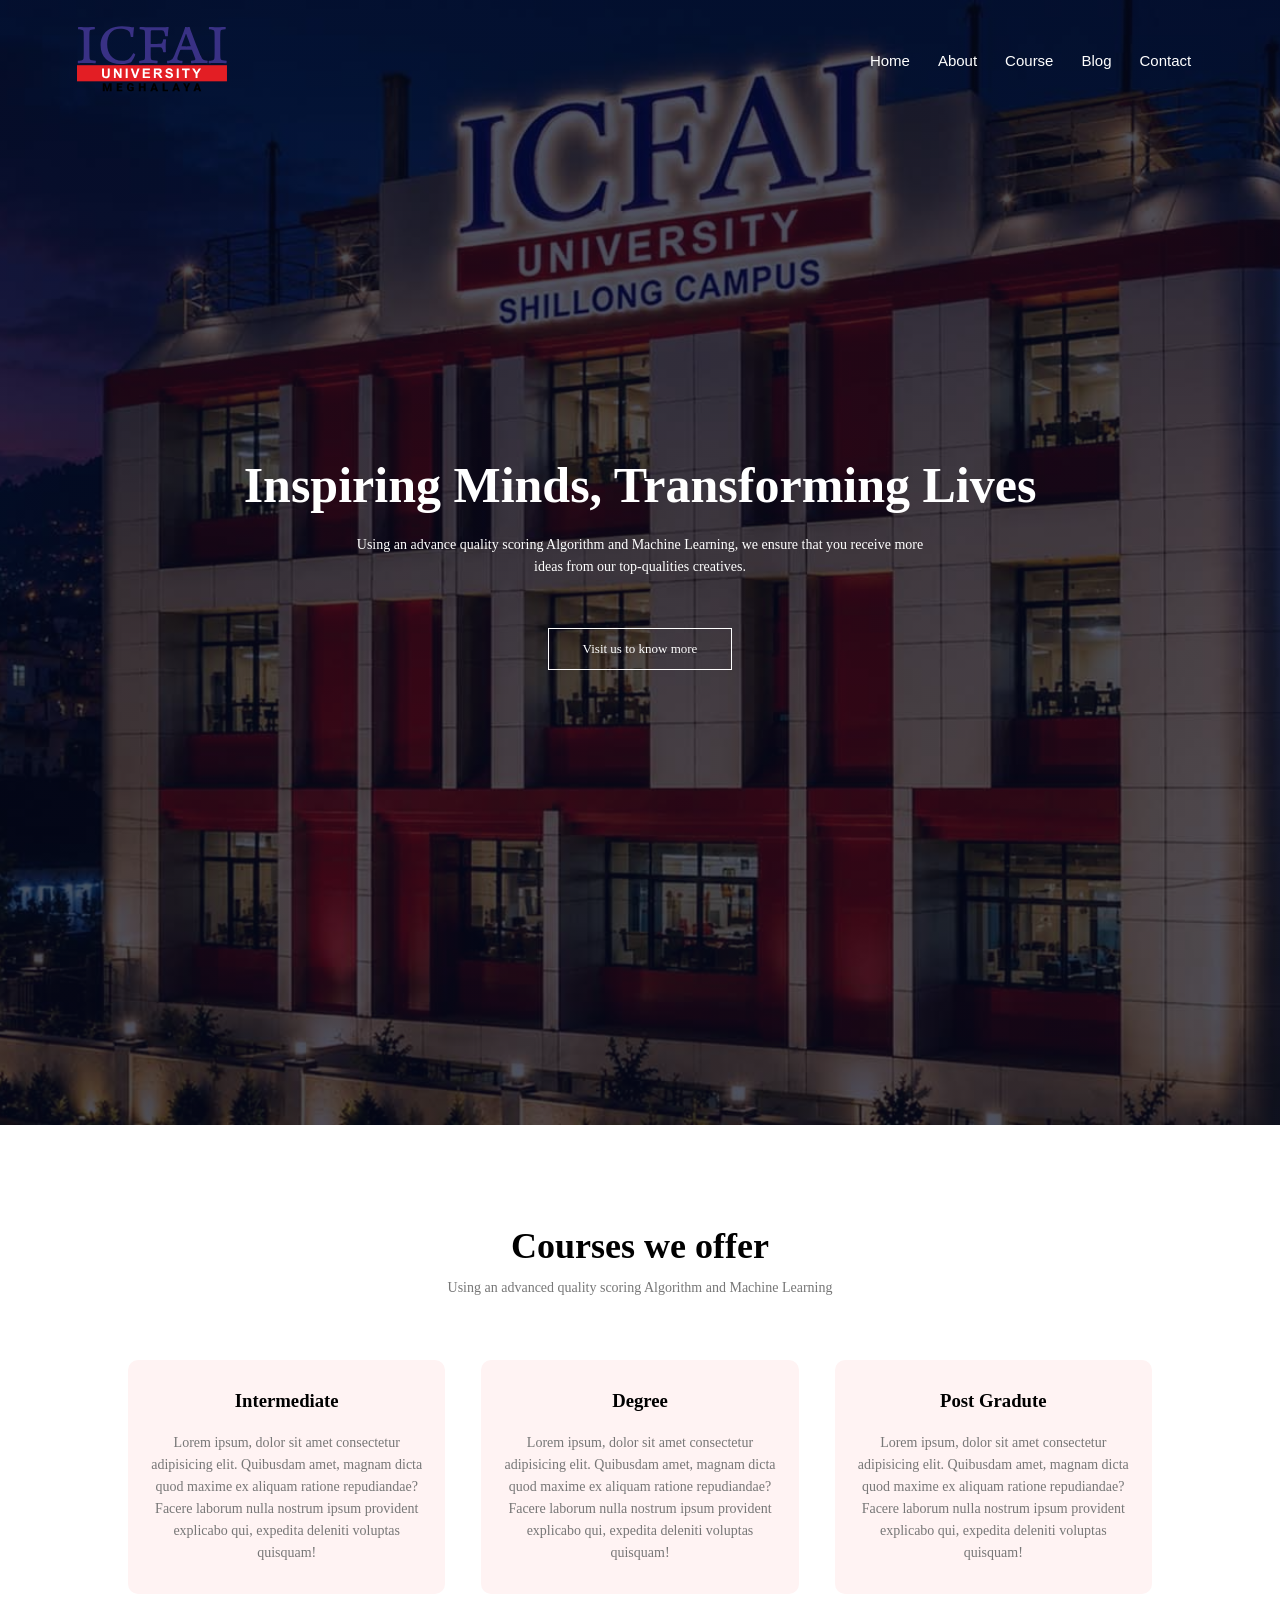
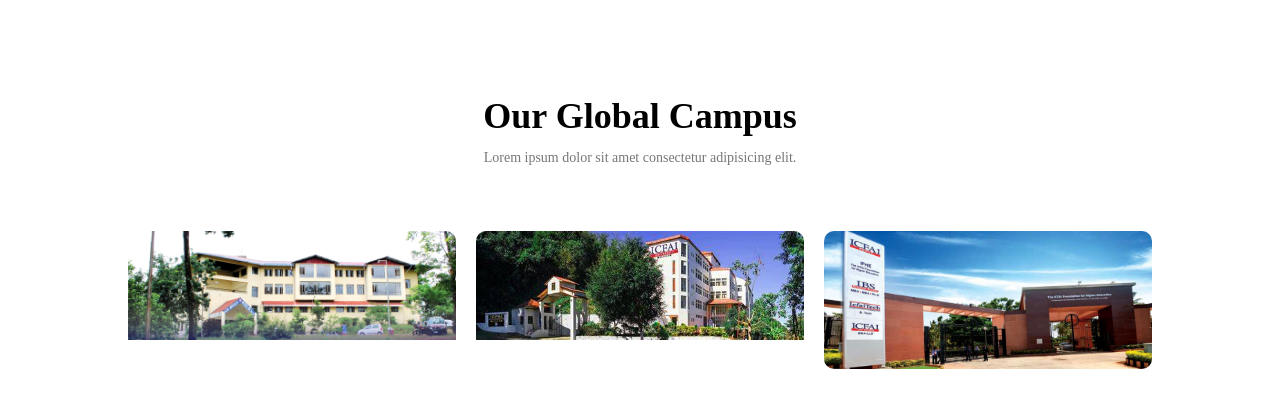
==== index.html @ 9f29e5b7 "first commit" ====
<!DOCTYPE html>
<html lang="en">
<head>
  <meta charset="UTF-8">
  <meta name="viewport" content="width=device-width, initial-scale=1.0">
  <title>ICFAI MANAGEMENT SYSTEM</title>
  <link rel="stylesheet" href="style.css">
</head>
<body>
     <section class="header">
        <nav>
          <a href="index.html"> <img src="images/Logo.svg"></a>
          <div class="nav-links">
              <ul>
                <li> <a href="">Home</a></li>
                <li> <a href="">About</a></li>
                <li> <a href="">Course</a></li>
                <li> <a href="">Blog</a></li>
                <li> <a href="">Contact</a></li>
              </ul>
          </div>
        </nav>
        <div class="text-box">
            <h1>Inspiring Minds, Transforming Lives</h1>
            <p>Using an advance quality scoring Algorithm and Machine Learning, we ensure that you receive more <br>ideas from our top-qualities creatives.
            </p>
            <a href=""class="hero-btn">Visit us to know more</a>
        </div>
     </section>


     <!-- .............Course.............. -->

     <section class="Course">
        <h1>Courses we offer</h1>
        <p>Using an advanced quality scoring Algorithm and Machine Learning</p>

        <div class="row">
          <div class="Course-col">
              <h3>Intermediate</h3>
              <p>Lorem ipsum, dolor sit amet consectetur adipisicing elit. Quibusdam amet, magnam dicta quod maxime ex aliquam ratione repudiandae? Facere laborum nulla nostrum ipsum provident explicabo qui, expedita deleniti voluptas quisquam!</p>
          </div>
                   <div class="Course-col">
              <h3>Degree</h3>
              <p>Lorem ipsum, dolor sit amet consectetur adipisicing elit. Quibusdam amet, magnam dicta quod maxime ex aliquam ratione repudiandae? Facere laborum nulla nostrum ipsum provident explicabo qui, expedita deleniti voluptas quisquam!</p>
          </div>
                   <div class="Course-col">
              <h3>Post Gradute</h3>
              <p>Lorem ipsum, dolor sit amet consectetur adipisicing elit. Quibusdam amet, magnam dicta quod maxime ex aliquam ratione repudiandae? Facere laborum nulla nostrum ipsum provident explicabo qui, expedita deleniti voluptas quisquam!</p>
          </div>
        </div>
     </section>


     <!-- ................Campus............... -->


     <section class="Campus">
        <h1>Our Global Campus</h1>
        <p>Lorem ipsum dolor sit amet consectetur adipisicing elit.</p>

        <div class="row">
          <div class="Campus-col">
              <img src="images/banner3.jpg">
              <div class="layer">
                  <h3>Tura</h3>
              </div>
          </div>
                    <div class="Campus-col">
              <img src="images/mizoram.jpg">
              <div class="layer">
                  <h3>Mizoram</h3>
              </div>
          </div>
                    <div class="Campus-col">
              <img src="images/tripura.jpg">
              <div class="layer">
                  <h3>Tripura</h3>
              </div>
          </div>
        </div>
     </section>
</body>
</html>
---- style.css ----
*{
  margin: 0;
  padding: 0;
}

.header{
  min-height: 125vh;
  width: 100%;
  background-image: linear-gradient(rgba(4,9,30,0.7),rgba(4,9,30,0.7))
  ,url(images/banner.jpeg);
  background-position: center;
  background-size: cover;
  position: relative;
}

nav{
  display: flex;
  padding: 2% 6%;
  justify-content: space-between;
  align-items: center;
}

nav img{
  width: 150px;
}

.nav-links{
  flex: 1;
  text-align: right;
}

.nav-links ul li{
  list-style: none;
  display: inline-block;
  padding: 8px 12px;
  position: relative;
}

.nav-links ul li::after{
  content: '';
  width: 0%;
  height: 2px;
  background-color: #f44366;
  display: block;
  margin: auto;
  transition: 0.5s;
}

.nav-links ul li:hover::after{
  width: 100%;
}

.nav-links ul li a{
  text-decoration: none;
  color: white;
  font-size: 15px;
  font-family: sans-serif;
}

.text-box{
  width: 90%;
  color: white;
  position: absolute;
  top: 50%;
  left: 50%;
  transform: translate(-50%, -50%);
  text-align: center;
}

.text-box h1{
  font-size: 50px;
}

.text-box p{
  margin: 10px 0 40px;
  font-size: 14px;
  color: white;
}

.hero-btn{
  display: inline-block;
  text-decoration: none;
  color: white;
  border: 1px solid white;
  padding: 12px 34px;
  font-size: 13px;
  background: transparent;
  position: relative;
  cursor: pointer;
}

.hero-btn:hover{
  border: 1px solid #f44366;
  background: #f44366;
  transition: 1s;
}

/* ...........course.......... */

.Course {
  width: 80%;
  margin: auto;
  text-align: center;
  padding-top: 100px;
}

h1{
  font-size: 36px;
  font-weight: 600;
}

p{
  color: #777;
  font-size: 14px;
  font-weight: 300;
  line-height: 22px;
  padding: 10px;
}

.row {
  margin-top: 5%;
  display: flex;
  justify-content: space-between;
}

.Course-col {
  flex-basis: 31%;
  background: #fff3f3;
  border-radius: 10px;
  margin-bottom: 5%;
  padding: 20px 12px;
  box-sizing: border-box;
  transition: 0.5s;
  cursor: pointer;
}

h3 {
  text-align: center;
  font-weight: 600;
  margin: 10px 0;
}

.Course-col:hover {
  box-shadow: 0 0 20px 0px rgba(221, 4, 4, 0.2);
}

.Campus {
  width: 80%;
  margin: auto;
  text-align: center;
  padding-top: 50px;
}

.Campus-col {
  flex-basis: 32%;
  border-radius: 10px;
  margin-bottom: 30px;
  position: relative;
  overflow: hidden;
}

.Campus-col img {
  width: 100%;
  display: block;
}

.layer {
  background-color: transparent;
  height: 100%;
  width: 100%;
  position: absolute;
  top: 0;
  left: 0;
  transition: 0.5s;
}

.layer:hover{
  background: rgba(226, 0, 0, 0.7);
}

.layer h3 {
  width: 100%;
  font-weight: 500;
  color: white;
  font-size: 26px;
  bottom: 0;
  left: 50%;
  transform: translate(-50%);
  position: absolute;
  opacity: 0;
  transition: 0.5s;
  font-family: Arial, Helvetica, sans-serif;
}

.layer:hover h3 {
  bottom: 49%;
  opacity: 1;
}
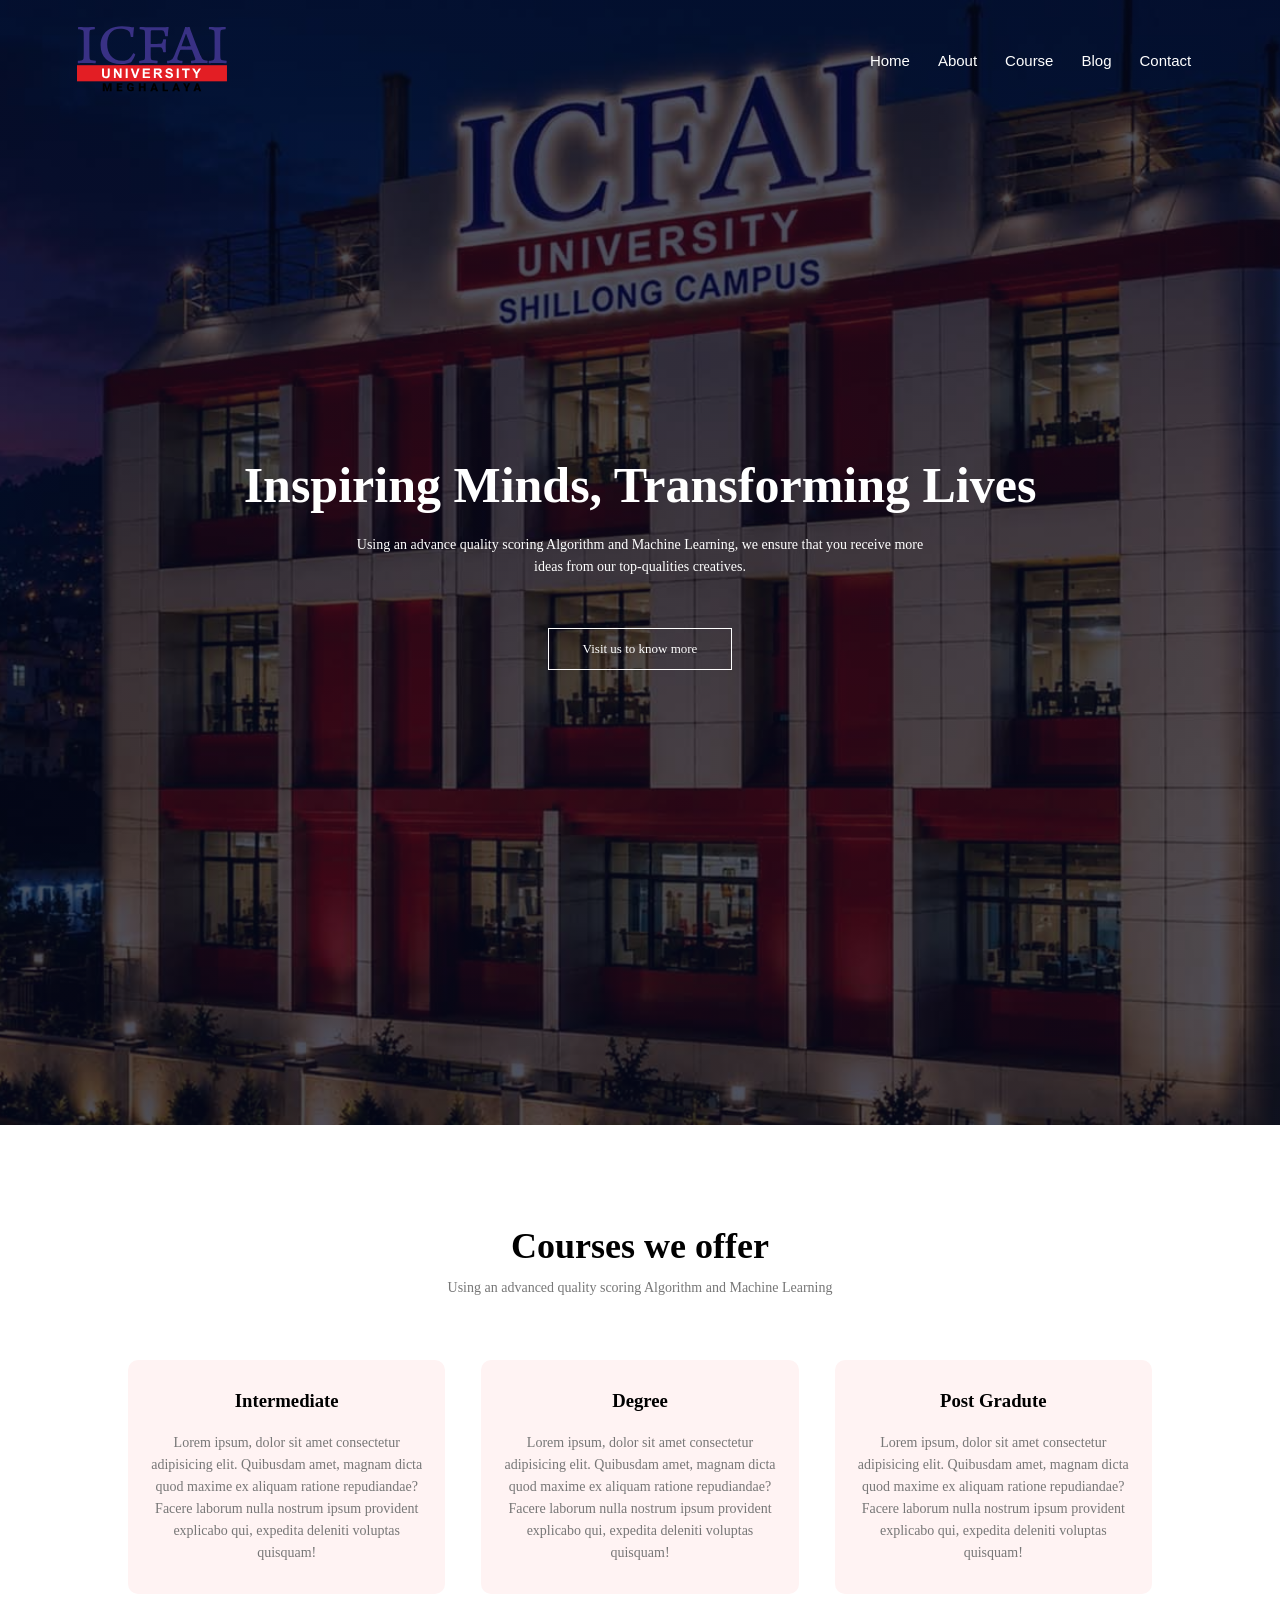
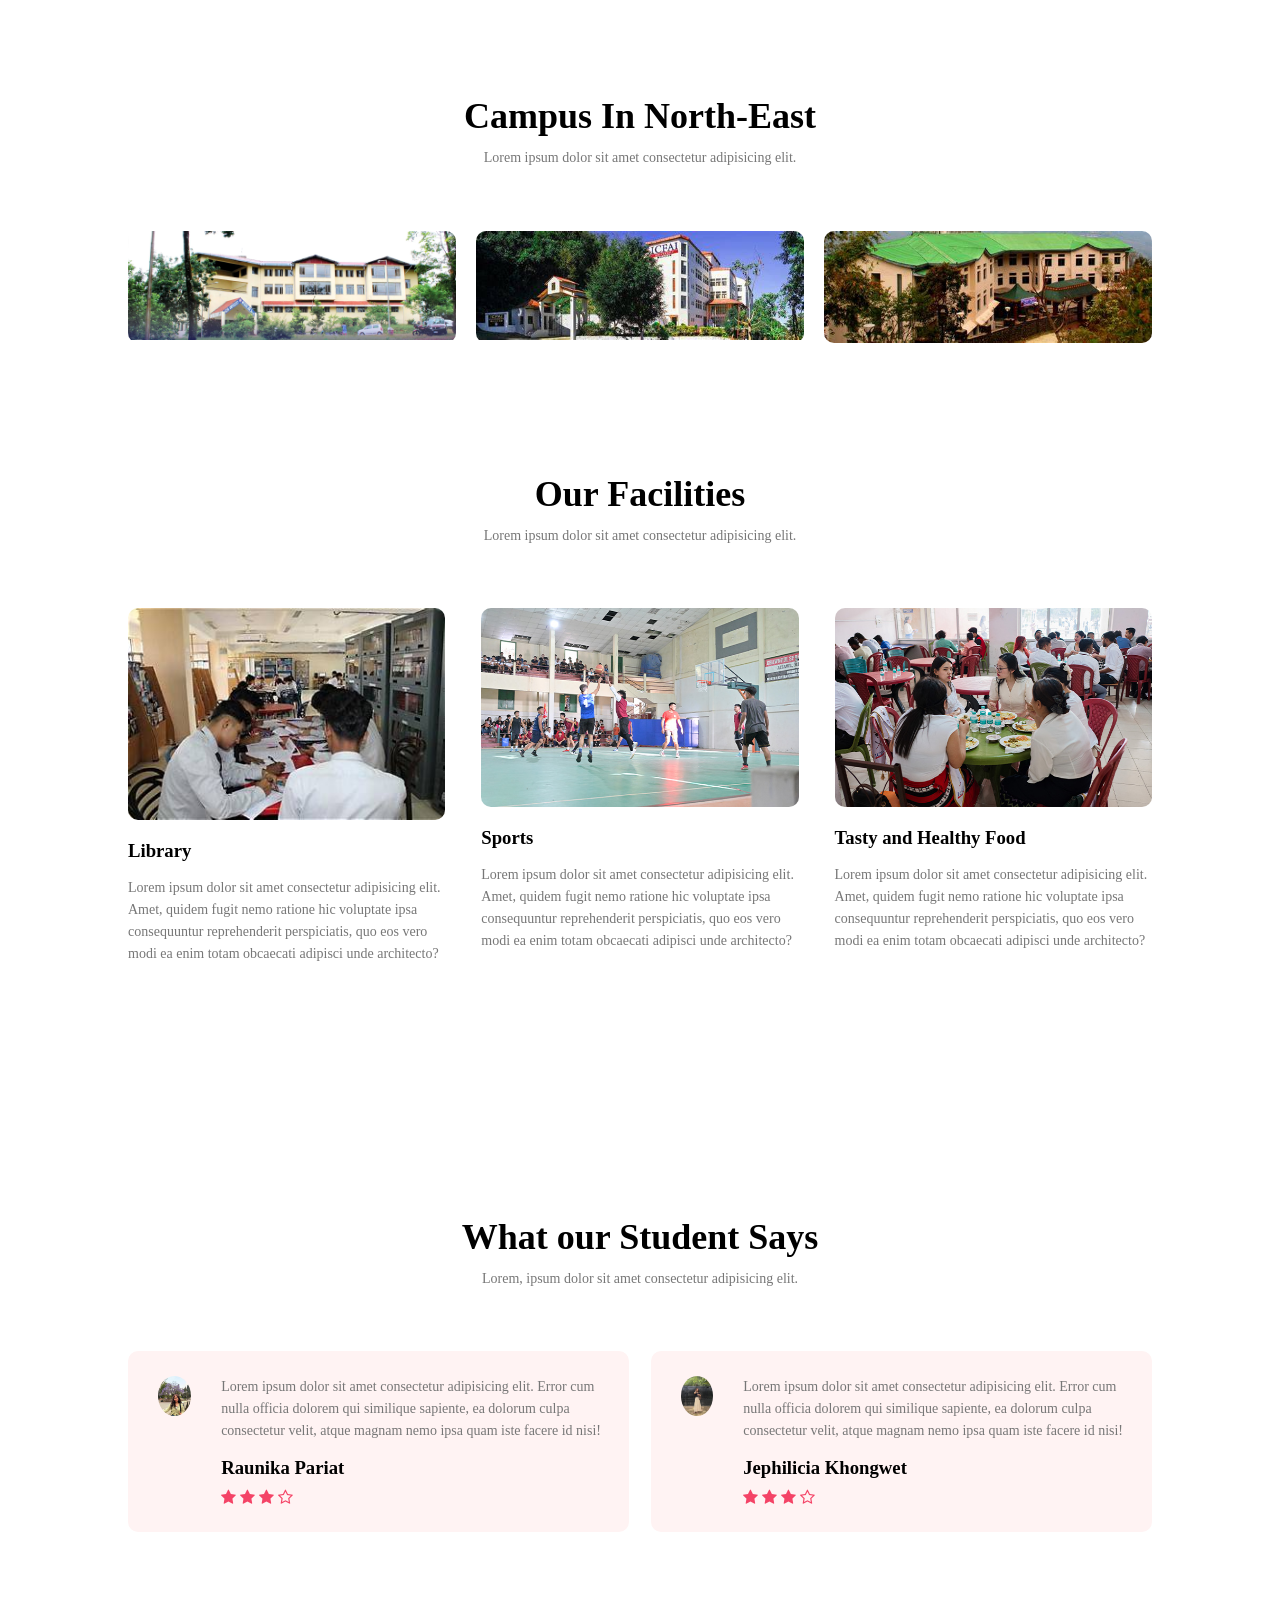
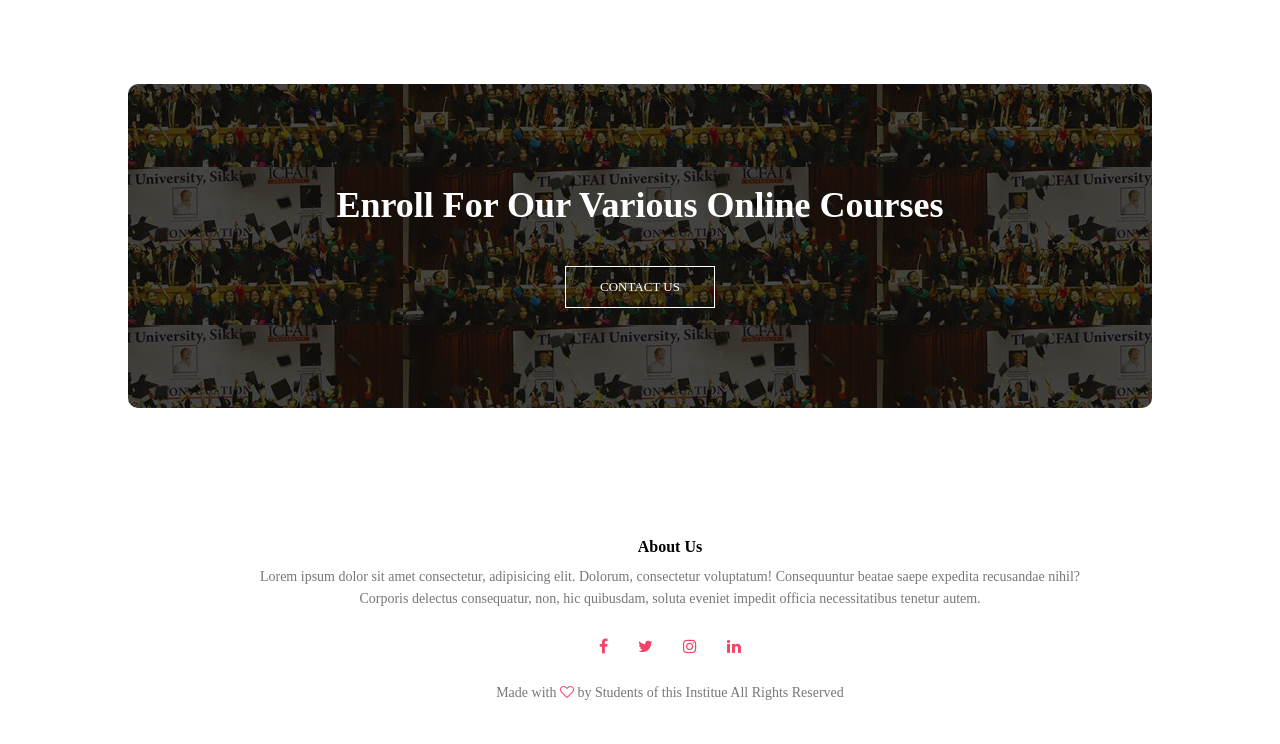
==== commit a2fa92a8: "Updated project design" ====
--- a/index.html
+++ b/index.html
@@ -5,6 +5,7 @@
   <meta name="viewport" content="width=device-width, initial-scale=1.0">
   <title>ICFAI MANAGEMENT SYSTEM</title>
   <link rel="stylesheet" href="style.css">
+  <link rel="stylesheet" href="https://stackpath.bootstrapcdn.com/font-awesome/4.7.0/css/font-awesome.min.css">
 </head>
 <body>
      <section class="header">
@@ -12,8 +13,8 @@
           <a href="index.html"> <img src="images/Logo.svg"></a>
           <div class="nav-links">
               <ul>
-                <li> <a href="">Home</a></li>
-                <li> <a href="">About</a></li>
+                <li> <a href="index.html">Home</a></li>
+                <li> <a href="about.html">About</a></li>
                 <li> <a href="">Course</a></li>
                 <li> <a href="">Blog</a></li>
                 <li> <a href="">Contact</a></li>
@@ -56,14 +57,14 @@
 
 
      <section class="Campus">
-        <h1>Our Global Campus</h1>
+        <h1>Campus In North-East</h1>
         <p>Lorem ipsum dolor sit amet consectetur adipisicing elit.</p>
 
         <div class="row">
           <div class="Campus-col">
               <img src="images/banner3.jpg">
               <div class="layer">
-                  <h3>Tura</h3>
+                  <h3>Meghalaya</h3>
               </div>
           </div>
                     <div class="Campus-col">
@@ -73,12 +74,98 @@
               </div>
           </div>
                     <div class="Campus-col">
-              <img src="images/tripura.jpg">
+              <img src="images/sikkim.jpg">
               <div class="layer">
-                  <h3>Tripura</h3>
+                  <h3>Sikkim</h3>
               </div>
           </div>
         </div>
      </section>
+
+     <!-- .............Facilities..............-->
+
+
+     <section class="Facilities">
+          <h1>Our Facilities</h1>
+          <p>Lorem ipsum dolor sit amet consectetur adipisicing elit.</p>
+
+          <div class="row">
+
+              <div class="Facilities-col">
+                  <img src="images/library2.jpg">
+                  <h3>Library</h3>
+                  <p>Lorem ipsum dolor sit amet consectetur adipisicing elit. Amet, quidem fugit nemo ratione hic voluptate ipsa consequuntur reprehenderit perspiciatis, quo eos vero modi ea enim totam obcaecati adipisci unde architecto?</p>
+              </div>
+              <div class="Facilities-col">
+                  <img src="images/basketball1.jpg">
+                  <h3>Sports</h3>
+                  <p>Lorem ipsum dolor sit amet consectetur adipisicing elit. Amet, quidem fugit nemo ratione hic voluptate ipsa consequuntur reprehenderit perspiciatis, quo eos vero modi ea enim totam obcaecati adipisci unde architecto?</p>
+              </div>
+              <div class="Facilities-col">
+                  <img src="images/cafeteria.jpg">
+                  <h3>Tasty and Healthy Food</h3>
+                  <p>Lorem ipsum dolor sit amet consectetur adipisicing elit. Amet, quidem fugit nemo ratione hic voluptate ipsa consequuntur reprehenderit perspiciatis, quo eos vero modi ea enim totam obcaecati adipisci unde architecto?</p>
+              </div>
+          </div>
+     </section>
+
+     <!-- ................testimonials section ..........................-->
+
+     <section class="Testimonials">
+        <h1>What our Student Says</h1>
+        <p>Lorem, ipsum dolor sit amet consectetur adipisicing elit.</p>
+
+        <div class="row">
+
+          <div class="Testimonials-col">
+            <img src="images/rauni.jpg">
+            <div>
+              <p>Lorem ipsum dolor sit amet consectetur adipisicing elit. Error cum nulla officia dolorem qui similique sapiente, ea dolorum culpa consectetur velit, atque magnam nemo ipsa quam iste facere id nisi!</p>
+              <h3>Raunika Pariat</h3>
+              <i class="fa fa-star"></i>
+              <i class="fa fa-star"></i>
+              <i class="fa fa-star"></i>
+              <i class="fa fa-star-o"></i>
+            </div>
+          </div>
+          <div class="Testimonials-col">
+            <img src="images/Jeffy1.jpeg">
+            <div>
+              <p>Lorem ipsum dolor sit amet consectetur adipisicing elit. Error cum nulla officia dolorem qui similique sapiente, ea dolorum culpa consectetur velit, atque magnam nemo ipsa quam iste facere id nisi!</p>
+              <h3>Jephilicia Khongwet</h3>
+              <i class="fa fa-star"></i>
+              <i class="fa fa-star"></i>
+              <i class="fa fa-star"></i>
+              <i class="fa fa-star-o"></i>
+            </div>
+          </div>
+
+        </div>
+
+     </section>
+
+     <!-- ...................................call to action section.....................................-->
+
+     <section class="cta">
+        <h1>Enroll For Our Various Online Courses</h1>
+        <a href="" class="hero-btn">CONTACT US</a>
+     </section>
+
+     <!-- ........................Footer.............................. -->
+
+     <section class="Footer">
+        <h4>About Us</h4>
+        <p>Lorem ipsum dolor sit amet consectetur, adipisicing elit. Dolorum, consectetur voluptatum! Consequuntur beatae saepe expedita recusandae nihil? <br> Corporis delectus consequatur, non, hic quibusdam, soluta eveniet impedit officia necessitatibus tenetur autem.</p>
+
+        <div class="icons">
+
+            <i class="fa fa-facebook"></i>
+            <i class="fa fa-twitter"></i>
+            <i class="fa fa-instagram"></i>
+            <i class="fa fa-linkedin"></i>
+        </div>
+
+        <p>Made with <i class="fa fa-heart-o"></i>  by Students of this Institue All Rights Reserved </p>
+     </section>
 </body>
 </html>
--- a/style.css
+++ b/style.css
@@ -195,4 +195,168 @@
 .layer:hover h3 {
   bottom: 49%;
   opacity: 1;
-} +} 
+
+/* ....................Facilities.....................*/
+
+.Facilities {
+  width: 80%;
+  margin: auto;
+  text-align: center;
+  padding: 100px;
+}
+
+.Facilities-col {
+  flex-basis: 31%;
+  border-radius: 10px;
+  margin-bottom: 5%;
+  text-align: left;
+}
+
+.Facilities-col img {
+  width: 100%;
+  border-radius: 10px;
+}
+
+.Facilities-col p {
+  padding: 0;
+}
+
+.Facilities-col h3 {
+  margin-top: 16px;
+  margin-bottom: 15px;
+  text-align: left;
+}
+
+/* ..................................Testimonials....................................*/
+
+.Testimonials {
+  width: 80%;
+  margin: auto;
+  padding-top: 100px;
+  text-align: center;
+}
+
+.Testimonials-col {
+  flex-basis: 44%;
+  border-radius: 10px;
+  margin-bottom: 5%;
+  text-align: left;
+  background: #fff3f3;
+  padding: 25px;
+  cursor: pointer;
+  display: flex;
+}
+
+.Testimonials-col img {
+  height: 40px;
+  margin-left: 5px;
+  margin-right: 30px;
+  border-radius: 50%;
+}
+
+.Testimonials-col p {
+  padding: 0;
+}
+
+.Testimonials-col h3 {
+  margin-top: 15px;
+  text-align: left;
+}
+
+.Testimonials-col .fa {
+  color: #f44366;
+}
+
+/* ...............................................call to action section...........................................*/
+
+.cta {
+  margin: 100px auto;
+  width: 80%;
+  background-image: linear-gradient(rgba(0, 0, 0, 0.7), rgba(0, 0, 0, 0.7)), url(images/gradutes.jpg);
+  background-position: center;
+  border-radius: 10px;
+  text-align: center;
+  padding: 100px 0;
+}
+
+.cta h1 {
+  color: white;
+  margin-bottom: 40px;
+  padding: 0;
+}
+
+/* .................................Footer..................................... */
+
+.Footer {
+  width: 100%;
+  text-align: center;
+  padding: 30px;
+}
+
+.Footer h1 {
+  margin-bottom: 25px;
+  margin-top: 20px;
+  font-weight: 600;
+}
+
+.icons .fa {
+  color: #f44366;
+  margin: 0 13px;
+  cursor: pointer;
+  padding: 18px 0;
+}
+
+.fa-heart-o {
+  color: #f44366;
+}
+
+/* .................................About Us........................................*/
+
+.sub-header {
+  height: 50vh;
+  width: 100%;
+  background-image: linear-gradient(rgba(0,0,0,0.7), rgba(0,0,0,0.7)),url(images/background1.jpg);
+  background-position: center;
+  background-size: cover;
+  text-align: center;
+  color: white;
+}
+
+.sub-header h1 {
+  margin-top: 100px;
+}
+
+.About-us {
+  width: 80%;
+  margin: auto;
+  padding-top: 80px;
+  padding-bottom: 50px;
+}
+
+.About-col {
+  flex-basis: 48%;
+  padding: 30px 2px;
+}
+
+.About-col img {
+  width: 100%;
+}
+
+.About-col h1 {
+  padding: 0;
+}
+
+.About-col p {
+  padding: 15px 0 25px;
+}
+
+.red-btn {
+  border: 1px solid #f44366;
+  background: transparent;
+  color: #f44366;
+}
+
+.red-btn:hover {
+  color: white;
+}
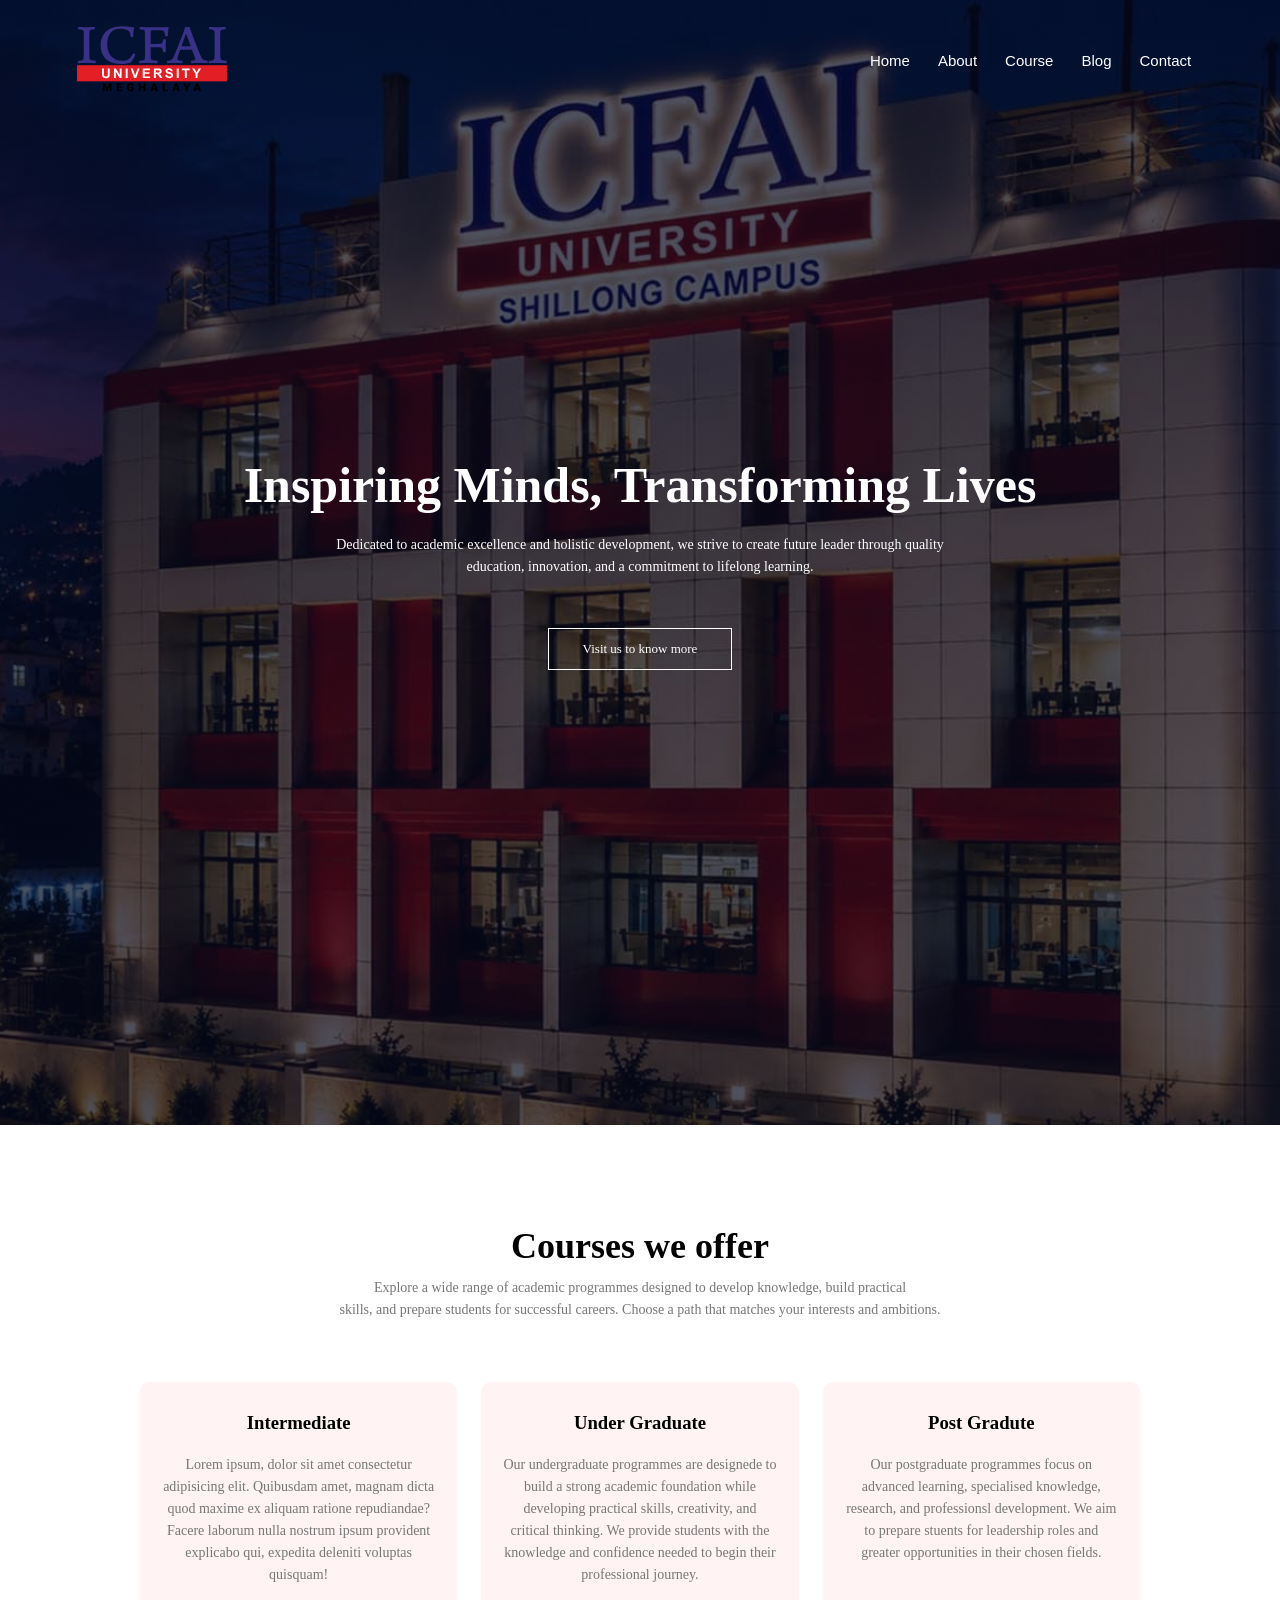
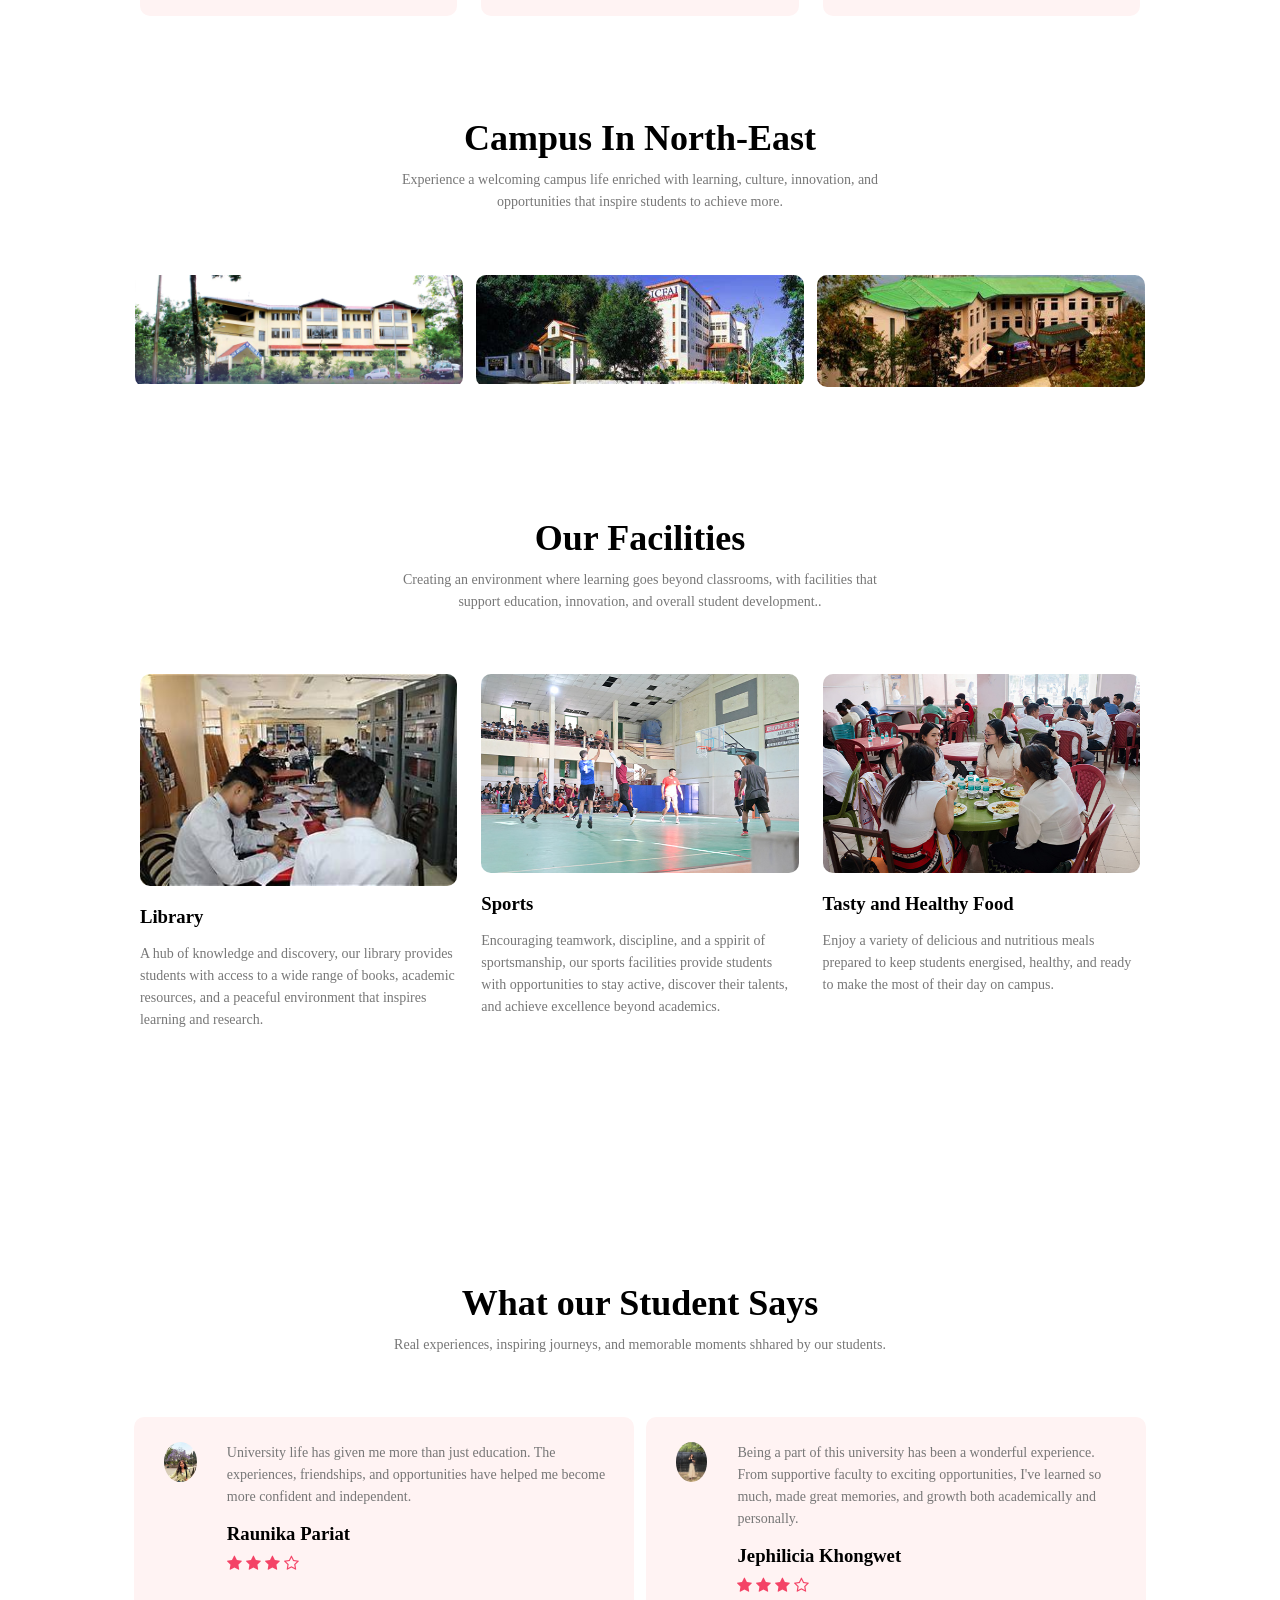
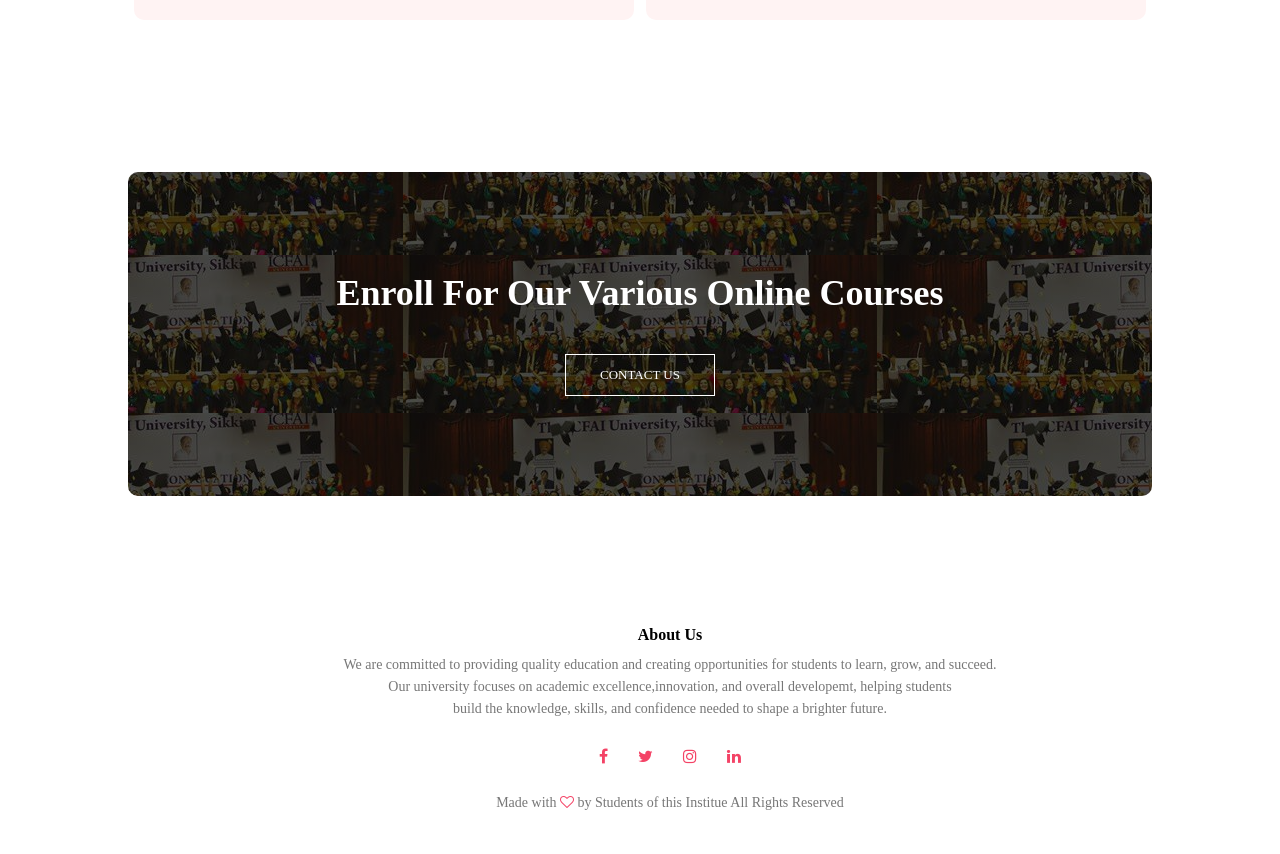
==== commit 9e02dc17: "Upload project design" ====
--- a/index.html
+++ b/index.html
@@ -23,7 +23,7 @@
         </nav>
         <div class="text-box">
             <h1>Inspiring Minds, Transforming Lives</h1>
-            <p>Using an advance quality scoring Algorithm and Machine Learning, we ensure that you receive more <br>ideas from our top-qualities creatives.
+            <p>Dedicated to academic excellence and holistic development, we strive to create future leader through quality <br>education, innovation, and a commitment to lifelong learning.
             </p>
             <a href=""class="hero-btn">Visit us to know more</a>
         </div>
@@ -34,20 +34,20 @@
 
      <section class="Course">
         <h1>Courses we offer</h1>
-        <p>Using an advanced quality scoring Algorithm and Machine Learning</p>
+        <p>Explore a wide range of academic programmes designed to develop knowledge, build practical <br> skills, and prepare students for successful careers. Choose a path that matches your interests and ambitions.</p>
 
         <div class="row">
           <div class="Course-col">
               <h3>Intermediate</h3>
               <p>Lorem ipsum, dolor sit amet consectetur adipisicing elit. Quibusdam amet, magnam dicta quod maxime ex aliquam ratione repudiandae? Facere laborum nulla nostrum ipsum provident explicabo qui, expedita deleniti voluptas quisquam!</p>
           </div>
-                   <div class="Course-col">
-              <h3>Degree</h3>
-              <p>Lorem ipsum, dolor sit amet consectetur adipisicing elit. Quibusdam amet, magnam dicta quod maxime ex aliquam ratione repudiandae? Facere laborum nulla nostrum ipsum provident explicabo qui, expedita deleniti voluptas quisquam!</p>
+            <div class="Course-col">
+              <h3>Under Graduate</h3>
+              <p>Our undergraduate programmes are designede to build a strong academic foundation while developing practical skills, creativity, and critical thinking. We provide students with the knowledge and confidence needed to begin their professional journey.</p>
           </div>
                    <div class="Course-col">
               <h3>Post Gradute</h3>
-              <p>Lorem ipsum, dolor sit amet consectetur adipisicing elit. Quibusdam amet, magnam dicta quod maxime ex aliquam ratione repudiandae? Facere laborum nulla nostrum ipsum provident explicabo qui, expedita deleniti voluptas quisquam!</p>
+              <p>Our postgraduate programmes focus on advanced learning, specialised knowledge, research, and professionsl development. We aim to prepare stuents for leadership roles and greater opportunities in their chosen fields.</p>
           </div>
         </div>
      </section>
@@ -58,7 +58,7 @@
 
      <section class="Campus">
         <h1>Campus In North-East</h1>
-        <p>Lorem ipsum dolor sit amet consectetur adipisicing elit.</p>
+        <p>Experience a welcoming campus life enriched with learning, culture, innovation, and <br>opportunities that inspire students to achieve more.</p>
 
         <div class="row">
           <div class="Campus-col">
@@ -87,24 +87,24 @@
 
      <section class="Facilities">
           <h1>Our Facilities</h1>
-          <p>Lorem ipsum dolor sit amet consectetur adipisicing elit.</p>
+          <p>Creating an environment where learning goes beyond classrooms, with facilities that <br> support education, innovation, and overall student development..</p>
 
           <div class="row">
 
               <div class="Facilities-col">
                   <img src="images/library2.jpg">
                   <h3>Library</h3>
-                  <p>Lorem ipsum dolor sit amet consectetur adipisicing elit. Amet, quidem fugit nemo ratione hic voluptate ipsa consequuntur reprehenderit perspiciatis, quo eos vero modi ea enim totam obcaecati adipisci unde architecto?</p>
+                  <p>A hub of knowledge and discovery, our library provides students with access to a wide range of books, academic resources, and a peaceful environment that inspires learning and research.</p>
               </div>
               <div class="Facilities-col">
                   <img src="images/basketball1.jpg">
                   <h3>Sports</h3>
-                  <p>Lorem ipsum dolor sit amet consectetur adipisicing elit. Amet, quidem fugit nemo ratione hic voluptate ipsa consequuntur reprehenderit perspiciatis, quo eos vero modi ea enim totam obcaecati adipisci unde architecto?</p>
+                  <p>Encouraging teamwork, discipline, and a sppirit of sportsmanship, our sports facilities provide students with opportunities to stay active, discover their talents, and achieve excellence beyond academics.</p>
               </div>
               <div class="Facilities-col">
                   <img src="images/cafeteria.jpg">
                   <h3>Tasty and Healthy Food</h3>
-                  <p>Lorem ipsum dolor sit amet consectetur adipisicing elit. Amet, quidem fugit nemo ratione hic voluptate ipsa consequuntur reprehenderit perspiciatis, quo eos vero modi ea enim totam obcaecati adipisci unde architecto?</p>
+                  <p>Enjoy a variety of delicious and nutritious meals prepared to keep students energised, healthy, and ready to make the most of their day on campus.</p>
               </div>
           </div>
      </section>
@@ -113,14 +113,14 @@
 
      <section class="Testimonials">
         <h1>What our Student Says</h1>
-        <p>Lorem, ipsum dolor sit amet consectetur adipisicing elit.</p>
+        <p>Real experiences, inspiring journeys, and memorable moments shhared by our students.</p>
 
         <div class="row">
 
           <div class="Testimonials-col">
             <img src="images/rauni.jpg">
             <div>
-              <p>Lorem ipsum dolor sit amet consectetur adipisicing elit. Error cum nulla officia dolorem qui similique sapiente, ea dolorum culpa consectetur velit, atque magnam nemo ipsa quam iste facere id nisi!</p>
+              <p>University life has given me more than just education. The experiences, friendships, and opportunities have helped me become more confident and independent. </p>
               <h3>Raunika Pariat</h3>
               <i class="fa fa-star"></i>
               <i class="fa fa-star"></i>
@@ -131,7 +131,7 @@
           <div class="Testimonials-col">
             <img src="images/Jeffy1.jpeg">
             <div>
-              <p>Lorem ipsum dolor sit amet consectetur adipisicing elit. Error cum nulla officia dolorem qui similique sapiente, ea dolorum culpa consectetur velit, atque magnam nemo ipsa quam iste facere id nisi!</p>
+              <p>Being a part of this university has been a wonderful experience. From supportive faculty to exciting opportunities, I've learned so much, made great memories, and growth both academically and personally.</p>
               <h3>Jephilicia Khongwet</h3>
               <i class="fa fa-star"></i>
               <i class="fa fa-star"></i>
@@ -155,7 +155,7 @@
 
      <section class="Footer">
         <h4>About Us</h4>
-        <p>Lorem ipsum dolor sit amet consectetur, adipisicing elit. Dolorum, consectetur voluptatum! Consequuntur beatae saepe expedita recusandae nihil? <br> Corporis delectus consequatur, non, hic quibusdam, soluta eveniet impedit officia necessitatibus tenetur autem.</p>
+        <p>We are committed to providing quality education and creating opportunities for students to learn, grow, and succeed. <br> Our university focuses on academic excellence,innovation, and overall developemt, helping students <br> build the knowledge, skills, and confidence needed to shape a brighter future.</p>
 
         <div class="icons">
 
--- a/style.css
+++ b/style.css
@@ -286,6 +286,33 @@
   padding: 0;
 }
 
+.row {
+  margin-top: 5%;
+  display: flex;
+  justify-content: space-around;
+}
+
+.Tea-col {
+  flex-basis: 31%;
+  background: #fff3f3;
+  border-radius: 10px;
+  margin-bottom: 5%;
+  padding: 20px 12px;
+  box-sizing: border-box;
+  transition: 0.5s;
+  cursor: pointer;
+}
+
+h3 {
+  text-align: center;
+  font-weight: 600;
+  margin: 10px 0;
+}
+
+.Tea-col:hover {
+  box-shadow: 0 0 20px 0px rgba(221, 4, 4, 0.2);
+}
+
 /* .................................Footer..................................... */
 
 .Footer {
